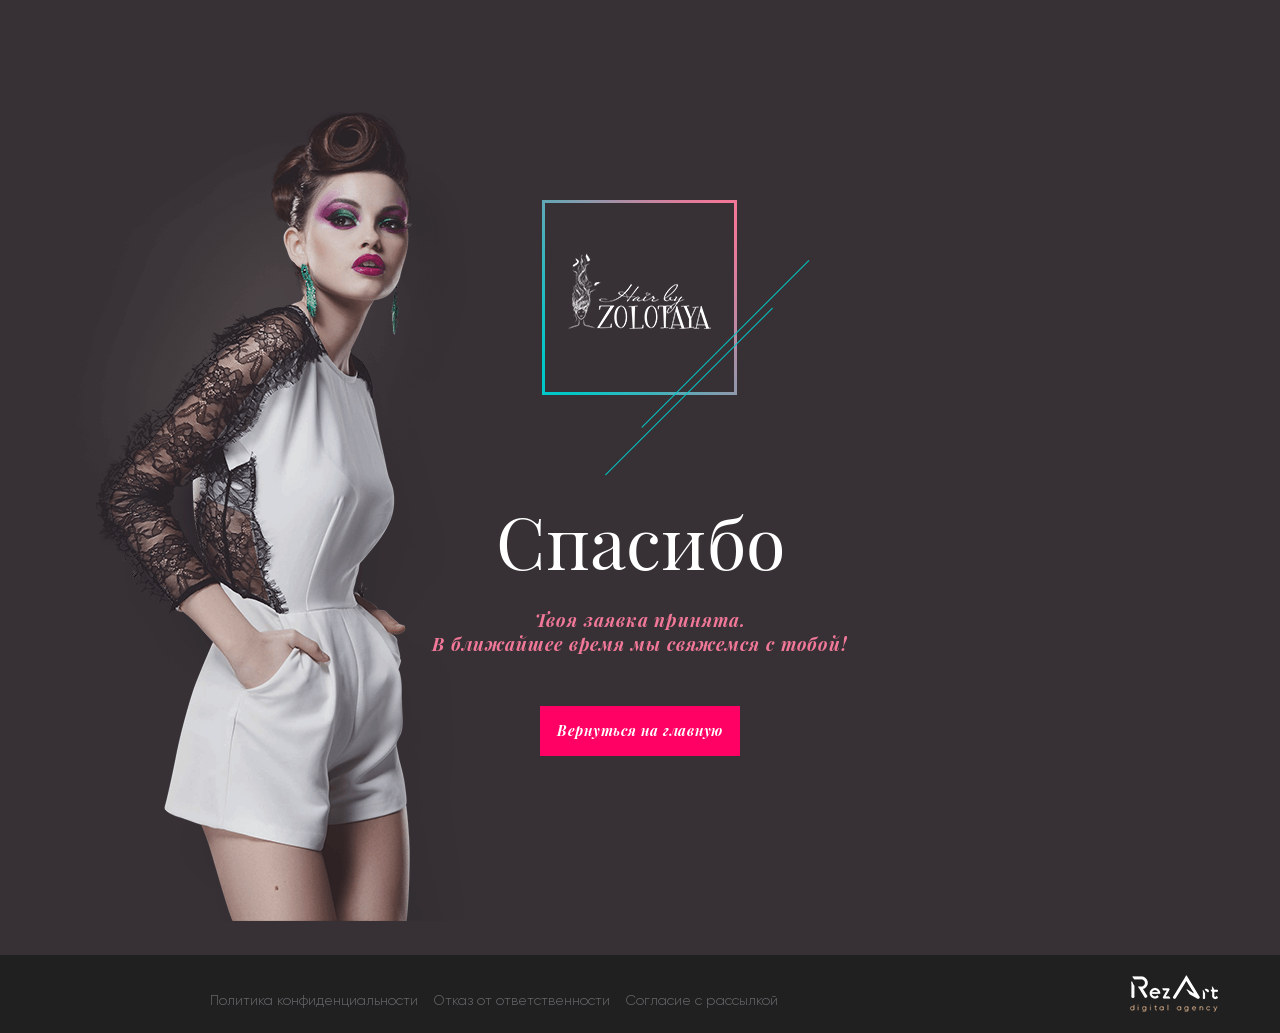
==== success/app/index.html @ e9a2dc97 "Final" ====
<!DOCTYPE html>
<html class="no-js" lang="ru">

<head>

    <meta charset="utf-8">

    <title>UKRAINE BEAUTY FEST 2017</title>

    <meta name="description" content="#ukrainebeautyfest - первая 12-часовая beauty сессия. 5 спикеров — легенд beauty индустрии Украины и СНГ будут делиться с Тобой своими секретами.">
    <meta name="keywords" content="ukraine beauty fest, beauty событие, бьюти событие, beauty встреча,  бьюти встреча, beauty индустрия, бьюти индустрия, Топ-стилист по волосам,  бьюти-блоггер, beauty блогер, бьюти мастер-класс, beauty мастер-класс, фешн  событие, fashion событие, Анастасия Золотая, Юлия Джулай, Рост Дикой, Диана  Глостер">

    <meta property="og:description" content="#ukrainebeautyfest - первая 12-часовая beauty сессия. 5 спикеров — легенд beauty индустрии Украины и СНГ будут делиться с Тобой своими секретами." />

    <meta property="og:image" content="http://beautyfest.com.ua//img/og.png" />
    <meta property="og:image:type" content="image/png" />
    <meta property="og:image:width" content="260" />
    <meta property="og:image:height" content="260" />

    <meta property="og:site_name" content="UKRAINE BEAUTY FEST 2017"/>
    <meta property="og:title" content="UKRAINE BEAUTY FEST 2017" />
    <meta property="og:url" content="http://beautyfest.com.ua/"/>

    <meta http-equiv="X-UA-Compatible" content="IE=edge">
    <meta name="viewport" content="width=device-width, initial-scale=1, minimum-scale=1, maximum-scale=1" />

    <link rel="apple-touch-icon" sizes="180x180" href="img/favicon/apple-touch-icon.png">
    <link rel="icon" type="image/png" href="img/favicon/favicon-32x32.png" sizes="32x32">
    <link rel="icon" type="image/png" href="img/favicon/favicon-16x16.png" sizes="16x16">
    <link rel="manifest" href="img/favicon/manifest.json">
    <link rel="shortcut icon" href="img/favicon/favicon.ico">
    <meta name="msapplication-config" content="img/favicon/browserconfig.xml">
    <meta name="theme-color" content="#f17899">




    <!-- RESET -->
    <style>html,body,div,span,applet,object,iframe,h1,h2,h3,h4,h5,h6,p,blockquote,pre,a,abbr,acronym,address,big,cite,code,del,dfn,em,img,ins,kbd,q,s,samp,small,strike,strong,sub,sup,tt,var,b,u,i,center,dl,dt,dd,ol,ul,li,fieldset,form,label,legend,table,caption,tbody,tfoot,thead,tr,th,td,article,aside,canvas,details,embed,figure,figcaption,footer,header,hgroup,menu,nav,output,ruby,section,summary,time,mark,audio,video{margin:0;padding:0;border:0;font-size:100%;font:inherit;vertical-align:baseline}article,aside,details,figcaption,figure,footer,header,hgroup,menu,nav,section{display:block}body{line-height:1}ol,ul{list-style:none}blockquote,q{quotes:none}blockquote:before,blockquote:after,q:before,q:after{content:'';content:none}table{border-collapse:collapse;border-spacing:0}*{box-sizing:border-box}html,body{height:100%;margin:0;width:100%}.container{max-width:1200px;margin:0 auto}a,button,img,input{-webkit-transition:all .5s;transition:all .5s}button,button:active,button:focus,input,input:active,input:focus,textarea,textarea:active,textarea:focus{outline:none}button,button:hover,a,a:hover{text-decoration:none;cursor:pointer}.clear{clear:both;display:block;overflow:hidden;visibility:hidden;width:0;height:0}.clearfix:before,.clearfix:after,.container:before,.container:after{content:'.';display:block;overflow:hidden;visibility:hidden;font-size:0;line-height:0;width:0;height:0}.clearfix:after,.container:after{clear:both}.left{float:left}.right{float:right}.tl{text-align:left}.tr{text-align:right}.tc{text-align:center}.flex{display:-webkit-box;display:flex;-webkit-box-align:center;align-items:center;-webkit-box-pack:center;justify-content:center}a,button,input,textarea{text-decoration:none;outline:0;border:0;-webkit-transition:color .4s ease,background-color .4s ease,background-image .4s ease,border-color .4s ease;transition:color .4s ease,background-color .4s ease,background-image .4s ease,border-color .4s ease}a:focus,button:focus,input:focus,textarea:focus{outline:0}input,textarea{-webkit-box-sizing:border-box;box-sizing:border-box}textarea{resize:none}button:hover,a:hover{cursor:pointer}</style>

    <!-- GRID -->
    <style>:before,:after{-webkit-box-sizing:border-box;-moz-box-sizing:border-box;box-sizing:border-box}.container{margin-right:auto;margin-left:auto;padding-left:15px;padding-right:15px}@media (min-width:768px){.container{width:750px}}@media (min-width:992px){.container{width:970px}}@media (min-width:1200px){.container{width:1170px}}.row{margin-left:-15px;margin-right:-15px}.col-1,.col-sm-1,.col-md-1,.col-lg-1,.col-2,.col-sm-2,.col-md-2,.col-lg-2,.col-3,.col-sm-3,.col-md-3,.col-lg-3,.col-4,.col-sm-4,.col-md-4,.col-lg-4,.col-5,.col-sm-5,.col-md-5,.col-lg-5,.col-6,.col-sm-6,.col-md-6,.col-lg-6,.col-7,.col-sm-7,.col-md-7,.col-lg-7,.col-8,.col-sm-8,.col-md-8,.col-lg-8,.col-9,.col-sm-9,.col-md-9,.col-lg-9,.col-10,.col-sm-10,.col-md-10,.col-lg-10,.col-11,.col-sm-11,.col-md-11,.col-lg-11,.col-12,.col-sm-12,.col-md-12,.col-lg-12{position:relative;min-height:1px;padding-left:15px;padding-right:15px}.col-1,.col-2,.col-3,.col-4,.col-5,.col-6,.col-7,.col-8,.col-9,.col-10,.col-11,.col-12{float:left}.col-12{width:100%}.col-11{width:91.66666667%}.col-10{width:83.33333333%}.col-9{width:75%}.col-8{width:66.66666667%}.col-7{width:58.33333333%}.col-6{width:50%}.col-5{width:41.66666667%}.col-4{width:33.33333333%}.col-3{width:25%}.col-2{width:16.66666667%}.col-1{width:8.33333333%}.col-pull-12{right:100%}.col-pull-11{right:91.66666667%}.col-pull-10{right:83.33333333%}.col-pull-9{right:75%}.col-pull-8{right:66.66666667%}.col-pull-7{right:58.33333333%}.col-pull-6{right:50%}.col-pull-5{right:41.66666667%}.col-pull-4{right:33.33333333%}.col-pull-3{right:25%}.col-pull-2{right:16.66666667%}.col-pull-1{right:8.33333333%}.col-pull-0{right:auto}.col-push-12{left:100%}.col-push-11{left:91.66666667%}.col-push-10{left:83.33333333%}.col-push-9{left:75%}.col-push-8{left:66.66666667%}.col-push-7{left:58.33333333%}.col-push-6{left:50%}.col-push-5{left:41.66666667%}.col-push-4{left:33.33333333%}.col-push-3{left:25%}.col-push-2{left:16.66666667%}.col-push-1{left:8.33333333%}.col-push-0{left:auto}.col-offset-12{margin-left:100%}.col-offset-11{margin-left:91.66666667%}.col-offset-10{margin-left:83.33333333%}.col-offset-9{margin-left:75%}.col-offset-8{margin-left:66.66666667%}.col-offset-7{margin-left:58.33333333%}.col-offset-6{margin-left:50%}.col-offset-5{margin-left:41.66666667%}.col-offset-4{margin-left:33.33333333%}.col-offset-3{margin-left:25%}.col-offset-2{margin-left:16.66666667%}.col-offset-1{margin-left:8.33333333%}.col-offset-0{margin-left:0}.clearfix:before,.clearfix:after,.container:before,.container:after,.container-fluid:before,.container-fluid:after,.row:before,.row:after{content:" ";display:table}.clearfix:after,.container:after,.container-fluid:after,.row:after{clear:both}.center-block{display:block;margin-left:auto;margin-right:auto}</style>

    <!-- FONTS+HEADER -->
    <style>@font-face{font-family:"Gilroy-Light";font-style:normal;font-weight:400;src:url(fonts/Gilroy-Light.woff2) format("woff2"),url(fonts/Gilroy-Light.woff) format("woff")}@font-face{font-family:"PlayfairDisplay-BoldItalic";font-style:normal;font-weight:400;src:url(fonts/PlayfairDisplay-BoldItalic.woff2) format("woff2"),url(fonts/PlayfairDisplay-BoldItalic.woff) format("woff")}@font-face{font-family:"PlayfairDisplay-Regular";font-style:normal;font-weight:400;src:url(fonts/PlayfairDisplay-Regular.woff2) format("woff2"),url(fonts/PlayfairDisplay-Regular.woff) format("woff")}
    body{position:relative;font:18px/24px Gilroy-Light,sans-serif;color:#838183;background-color:#fff}body.unscroll{overflow:hidden}h2{color:#373035;font-size:48px;line-height:56px;position:relative}.md-modal.md-show{opacity:1}.md-modal{opacity:0}.hidden{height:0;width:0}::-webkit-scrollbar{width:10px}::-webkit-scrollbar-track{-webkit-box-shadow:inset 0 0 20px rgba(0,0,0,0.3)}::-webkit-scrollbar-thumb{-webkit-border-radius:0;border-radius:0;background:#f17899;-webkit-box-shadow:inset 0 0 6px rgba(0,0,0,0.5)}::-webkit-scrollbar-thumb:window-inactive{background:#f17899}.text--title{font-family:"PlayfairDisplay-Regular",sans-serif}.text--italic{letter-spacing:.05em;font-family:"PlayfairDisplay-Italic",sans-serif}.text--ibold{font-family:"PlayfairDisplay-BoldItalic",sans-serif;color:#373035;letter-spacing:.05em}.text--pink{color:#f17899}.text--white{color:#fff}.title--main{font-size:24px;line-height:30px}.title--small{font-size:18px}.btn{max-width:200px;width:100%;height:50px;background-color:#ff0065;color:#fff;font:14px/24px PlayfairDisplay-BoldItalic,sans-serif;text-align:center;letter-spacing:.05em}.btn:hover{background-color:#00c8c8}.btn:active{background-color:#007b7b}section{padding-bottom:77px;position:relative;min-height:100vh;background-image:url(img/bg.png);background-position:top center;background-repeat:no-repeat;background-color:#373135;text-align:center;padding-top:200px}section .logo{margin-right:-72px}section h1{color:#fff;font-size:72px;line-height:76px;margin:20px 0 30px}section .btn{margin:50px auto 200px}footer{padding:15px 0;background-color:#202020;position:absolute;bottom:0;left:0;right:0}footer .politics{margin-top:17px}footer .politics a{color:#65666a;font-size:14px}footer .politics a:hover{color:#f17899}footer .politics a + a{margin-left:10px}footer .logo_rezart{margin-top:5px;margin-left:25px;width:80px;float:right}@media (min-width: 768px) and (max-width: 991px){footer .politics a{font-size:13px}}@media screen and (max-height: 790px){.md_large .md_content{max-height:320px}}@media (max-width: 767px){[class*='col']{width:100%}section{padding-bottom:182px;overflow:hidden;padding-top:60px;background-image:none}footer{text-align:center}footer .politics a{font-size:14px;display:block;text-align:center}footer .politics a + a{margin-left:0}footer .logo_rezart{display:inline-block;float:none;margin-top:20px;margin-left:0}div[id*='modal_politics'] h2{padding-top:70px;font-size:28px}div[id*='modal_politics'] .btn_close_modal{top:20px}}</style>

    <!-- Load CSS, CSS Localstorage & WebFonts Main Function -->
    <script>!function(a){"use strict";function b(a,b,c){a.addEventListener?a.addEventListener(b,c,!1):a.attachEvent&&a.attachEvent("on"+b,c)}function c(b,c){return a.localStorage&&localStorage[b+"_content"]&&localStorage[b+"_file"]===c}function d(b,d){if(a.localStorage&&a.XMLHttpRequest)c(b,d)?f(localStorage[b+"_content"]):e(b,d);else{var h=g.createElement("link");h.href=d,h.id=b,h.rel="stylesheet",h.type="text/css",g.getElementsByTagName("head")[0].appendChild(h),g.cookie=b}}function e(a,b){var c=new XMLHttpRequest;c.open("GET",b,!0),c.onreadystatechange=function(){4===c.readyState&&200===c.status&&(f(c.responseText),localStorage[a+"_content"]=c.responseText,localStorage[a+"_file"]=b)},c.send()}function f(a){var b=g.createElement("style");b.setAttribute("type","text/css"),g.getElementsByTagName("head")[0].appendChild(b),b.styleSheet?b.styleSheet.cssText=a:b.innerHTML=a}var g=a.document;a.loadCSS=function(a,b,c){var d,e=g.createElement("link");if(b)d=b;else{var f;f=g.querySelectorAll?g.querySelectorAll("style,link[rel=stylesheet],script"):(g.body||g.getElementsByTagName("head")[0]).childNodes,d=f[f.length-1]}var h=g.styleSheets;e.rel="stylesheet",e.href=a,e.media="only x",d.parentNode.insertBefore(e,b?d:d.nextSibling);var i=function(a){for(var b=e.href,c=h.length;c--;)if(h[c].href===b)return a();setTimeout(function(){i(a)})};return e.onloadcssdefined=i,i(function(){e.media=c||"all"}),e},a.loadLocalStorageCSS=function(e,f){c(e,f)||g.cookie.indexOf(e)>-1?d(e,f):b(a,"load",function(){d(e,f)})}}(this);</script>

<!--     <link rel="stylesheet" href="css/fonts.css"> -->
    <!-- <link rel="stylesheet" href="css/header.css"> -->
    <!-- Load CSS Start -->

    <script>loadCSS( "css/main.css?ver=1.0.0", false, "all" );</script>
    <!-- Load CSS End -->

    <!-- Load CSS Compiled without JS -->
    <noscript>
        <link rel="stylesheet" href="css/main.css">
    </noscript>

</head>
<body >


<section>
    <div class="container">
        <div class="row">
            <div class="col-12">
                <img src="img/logo.png" alt="" class="logo">
                <h1 class="text--title">Спасибо</h1>
                <p class="afterheader text--ibold text--pink">Твоя заявка принята. <br /> В ближайшее время мы свяжемся с тобой!</p>
                <a class="flex btn" href="http://beautyfest.com.ua/">Вернуться на главную</a>
            </div>
        </div>
    </div>

    <footer>
        <div class="container">
            <div class="row">
                <div class="col-9">
                    <div class="politics">
                        <a class="md-trigger" data-modal="modal_politics_one">Политика  конфиденциальности</a>
                        <a class="md-trigger" data-modal="modal_politics_two">Отказ от  ответственности</a>
                        <a class="md-trigger" data-modal="modal_politics_three">Согласие с  рассылкой</a>
                    </div>
                </div>
                <div class="col-3">
                    <a class="logo_rezart" target="_blank" href="http://rezart.com.ua/"><img src="img/logo-rezart.png" alt="Rezart Digital Agency" ></a>
                </div>
            </div>
        </div>
    </footer>
</section>



<div class="hidden">
    <div class="md-modal md-effect-8 md_large" id="modal_politics_one">
        <div class="md-content">
            <span class="btn_close_modal">
                <a class="md-close"><svg xmlns="http://www.w3.org/2000/svg" viewBox="0 0 52 52" ><style>.a{fill:#424242;}</style><path d="M26 0C11.7 0 0 11.7 0 26s11.7 26 26 26 26-11.7 26-26S40.3 0 26 0zM26 50C12.8 50 2 39.2 2 26S12.8 2 26 2s24 10.8 24 24S39.2 50 26 50z" class="a"/><path d="M35.7 16.3c-0.4-0.4-1-0.4-1.4 0L26 24.6l-8.3-8.3c-0.4-0.4-1-0.4-1.4 0s-0.4 1 0 1.4L24.6 26l-8.3 8.3c-0.4 0.4-0.4 1 0 1.4C16.5 35.9 16.7 36 17 36s0.5-0.1 0.7-0.3L26 27.4l8.3 8.3C34.5 35.9 34.7 36 35 36s0.5-0.1 0.7-0.3c0.4-0.4 0.4-1 0-1.4L27.4 26l8.3-8.3C36.1 17.3 36.1 16.7 35.7 16.3z" class="a"/></svg></a>
            </span>
            <div class="titlebox">
                <h2 class="title tc">Политика конфиденциальности</h2>
            </div>
            <div class="md_content tl">
                <p>Ваша конфиденциальность очень важна для нас. Мы хотим, чтобы Ваша работа в Интернет по возможности была максимально приятной и полезной, и Вы совершенно спокойно использовали широчайший спектр информации, инструментов и возможностей, которые предлагает Интернет.</p>
                <p>Личная информация Членов, собранная при регистрации (или в любое другое время) преимущественно используется для подготовки Продуктов или Услуг в соответствии с Вашими потребностями. Ваша информация не будет передана или продана третьим сторонам. Однако мы можем частично раскрывать личную информацию в особых случаях, описанных в &laquo;Согласии с рассылкой&raquo;</p>
                <p><strong>Какие данные собираются на сайте</strong></p>
                <p>При добровольной регистрации на получение рассылки вы отправляете свое Имя и E-mail через форму регистрации.</p>
                <p><strong>С какой целью собираются эти данные</strong></p>
                <p>Имя используется для обращения лично к вам, а ваш e-mail для отправки вам писем рассылок, новостей, полезных материалов, коммерческих предложений.</p>
                <p>Ваши имя и e-mail не передаются третьим лицам, ни при каких условиях кроме случаев, связанных с исполнением требований законодательства.</p>
                <p>Вы можете отказаться от получения писем рассылки и удалить из базы данных свои контактные данные в любой момент, кликнув на ссылку для отписки, присутствующую в каждом письме.</p>
                <p><strong>Как эти данные используются</strong></p>
                <p>При помощи этих данных собирается информация о действиях посетителей на сайте с целью улучшения его содержания, улучшения функциональных возможностей сайта и, как следствие, создания качественного контента и сервисов для посетителей.</p>
                <p>Вы можете в любой момент изменить настройки своего браузера так, чтобы браузер блокировал все файлы или оповещал об отправке этих файлов. Учтите при этом, что некоторые функции и сервисы не смогут работать должным образом.</p>
                <p><strong>Как эти данные защищаются</strong></p>
                <p>Для защиты Вашей личной информации мы используем разнообразные административные, управленческие и технические меры безопасности. Наша Компания придерживается различных международных стандартов контроля, направленных на операции с личной информацией, которые включают определенные меры контроля по защите информации, собранной в Интернет.</p>
                <p>Наших сотрудников обучают понимать и выполнять эти меры контроля, они ознакомлены с нашим Уведомлением о конфиденциальности, нормами и инструкциями.</p>
                <p>Тем не менее, несмотря на то, что мы стремимся обезопасить Вашу личную информацию, Вы тоже должны принимать меры, чтобы защитить ее.</p>
                <p>Мы настоятельно рекомендуем Вам принимать все возможные меры предосторожности во время пребывания в Интернете. Организованные нами услуги и веб-сайты предусматривают меры по защите от утечки, несанкционированного использования и изменения информации, которую мы контролируем. Несмотря на то, что мы делаем все возможное, чтобы обеспечить целостность и безопасность своей сети и систем, мы не можем гарантировать, что наши меры безопасности предотвратят незаконный доступ к этой информации хакеров сторонних организаций.</p>
                <p>В случае изменения данной политики конфиденциальности вы сможете прочитать об этих изменениях на этой странице или, в особых случаях, получить уведомление на свой e-mail.</p>
            </div>
        </div>
    </div>
    <div class="md-modal md-effect-8 md_large" id="modal_politics_two">
        <div class="md-content">
            <span class="btn_close_modal">
                <a class="md-close"><svg xmlns="http://www.w3.org/2000/svg" viewBox="0 0 52 52" ><style>.a{fill:#424242;}</style><path d="M26 0C11.7 0 0 11.7 0 26s11.7 26 26 26 26-11.7 26-26S40.3 0 26 0zM26 50C12.8 50 2 39.2 2 26S12.8 2 26 2s24 10.8 24 24S39.2 50 26 50z" class="a"/><path d="M35.7 16.3c-0.4-0.4-1-0.4-1.4 0L26 24.6l-8.3-8.3c-0.4-0.4-1-0.4-1.4 0s-0.4 1 0 1.4L24.6 26l-8.3 8.3c-0.4 0.4-0.4 1 0 1.4C16.5 35.9 16.7 36 17 36s0.5-0.1 0.7-0.3L26 27.4l8.3 8.3C34.5 35.9 34.7 36 35 36s0.5-0.1 0.7-0.3c0.4-0.4 0.4-1 0-1.4L27.4 26l8.3-8.3C36.1 17.3 36.1 16.7 35.7 16.3z" class="a"/></svg></a>
            </span>
            <div class="titlebox">
                <h2 class="title tc">Отказ от ответственности</h2>
            </div>
            <div class="md_content tl">
                <p><strong>В соответствии с действующим законодательством</strong>, Администрация отказывается от каких-либо заверений и гарантий, предоставление которых может иным образом подразумеваться, и отказывается от ответственности в отношении Сайта, Содержимого и их использования.</p>
                <p>Ни при каких обстоятельствах Администрация Сайта не будет нести ответственности ни перед какой стороной за какой-либо прямой, непрямой, особый или иной косвенный ущерб в результате любого использования информации на этом Сайте или на любом другом сайте, на который имеется гиперссылка с нашего cайта, возникновение зависимости, снижения продуктивности, увольнения или прерывания трудовой активности, а равно и отчисления из учебных учреждений, за любую упущенную выгоду, приостановку хозяйственной деятельности, потерю программ или данных в Ваших информационных системах или иным образом, возникшие в связи с доступом, использованием или невозможностью использования Сайта, Содержимого или какого-либо связанного интернет-сайта, или неработоспособностью, ошибкой, упущением, перебоем, дефектом, простоем в работе или задержкой в передаче, компьютерным вирусом или системным сбоем, даже если администрация будет явно поставлена в известность о возможности такого ущерба.</p>
                <p>Пользователь соглашается с тем, что все возможные споры будут разрешаться по нормам права.</p>
                <p>Пользователь соглашается с тем, что нормы и законы о защите прав потребителей не могут быть применимы к использованию им Сайта, поскольку он не оказывает возмездных услуг.</p>
                <p>Используя данный Сайт, Вы выражаете свое согласие с &laquo;Отказом от ответственности&raquo; и установленными Правилами и принимаете всю ответственность, которая может быть на Вас возложена.</p>
            </div>
        </div>
    </div>

    <div class="md-modal md-effect-8 md_large" id="modal_politics_three">
        <div class="md-content">
            <span class="btn_close_modal">
                <a class="md-close"><svg xmlns="http://www.w3.org/2000/svg" viewBox="0 0 52 52" ><style>.a{fill:#424242;}</style><path d="M26 0C11.7 0 0 11.7 0 26s11.7 26 26 26 26-11.7 26-26S40.3 0 26 0zM26 50C12.8 50 2 39.2 2 26S12.8 2 26 2s24 10.8 24 24S39.2 50 26 50z" class="a"/><path d="M35.7 16.3c-0.4-0.4-1-0.4-1.4 0L26 24.6l-8.3-8.3c-0.4-0.4-1-0.4-1.4 0s-0.4 1 0 1.4L24.6 26l-8.3 8.3c-0.4 0.4-0.4 1 0 1.4C16.5 35.9 16.7 36 17 36s0.5-0.1 0.7-0.3L26 27.4l8.3 8.3C34.5 35.9 34.7 36 35 36s0.5-0.1 0.7-0.3c0.4-0.4 0.4-1 0-1.4L27.4 26l8.3-8.3C36.1 17.3 36.1 16.7 35.7 16.3z" class="a"/></svg></a>
            </span>
            <div class="titlebox">
                <h2 class="title tc">Согласие с рассылкой</h2>
            </div>
            <div class="md_content tl">
                <p>Заполняя форму на нашем сайте &mdash; вы соглашаетесь с нашей политикой конфиденциальности. Также вы соглашаетесь с тем, что мы имеем право разглашать ваши личные данные в следующих случаях:</p>
                <p><strong>1) С Вашего согласия:</strong>&nbsp;Во всех остальных случаях перед передачей информации о Вас третьим сторонам наша Компания обязуется получить Ваше явное согласие. Например, наша Компания может реализовывать совместное предложение или конкурс с третьей стороной, тогда мы попросим у Вас разрешение на совместное использование Вашей личной информации с третьей стороной.</p>
                <p><strong>2) Компаниям, работающим от нашего лица:</strong>&nbsp;Мы сотрудничаем с другими компаниями, выполняющими от нашего лица функции бизнес поддержки, в связи с чем Ваша личная информация может быть частично раскрыта. Мы требуем, чтобы такие компании использовали информацию только в целях предоставления услуг по договору; им запрещается передавать данную информацию другим сторонам в ситуациях, отличных от случаев, когда это вызвано необходимостью предоставления оговоренных услуг. Примеры функций бизнес поддержки: выполнение заказов, реализация заявок, выдача призов и бонусов, проведение опросов среди клиентов и управление информационными системами. Мы также раскрываем обобщенную неперсонифицированную информацию при выборе поставщиков услуг.</p>
                <p><strong>3) Дочерним и совместным предприятиям:</strong>&nbsp;Под дочерним или совместным предприятием понимается организация, не менее 50% долевого участия которой принадлежит Компании. При передаче Вашей информации партнеру по дочернему или совместному предприятию наша Компания требует не разглашать данную информацию другим сторонам в маркетинговых целях и не использовать Вашу информацию каким-либо путем, противоречащим Вашему выбору. Если Вы указали, что не хотите получать от нашей Компании какие-либо маркетинговые материалы, то мы не будем передавать Вашу информацию своим партнерам по дочерним и совместным предприятиям для маркетинговых целей.</p>
                <p><strong>4) На совместно позиционируемых или партнерских страницах:</strong>&nbsp;Наша Компания может делиться информацией с компаниями-партнерами, вместе с которыми реализует специальные предложения и мероприятия по продвижению товара на совместно позиционируемых страницах нашего сайта. При запросе анкетных данных на таких страницах Вы получите предупреждение о передаче информации. Партнер использует любую предоставленную Вами информацию согласно собственному уведомлению о конфиденциальности, с которым Вы можете ознакомиться перед предоставлением информации о себе.</p>
                <p><strong>5) При передаче контроля над предприятием:</strong>&nbsp;Наша Компания оставляет за собой право передавать Ваши анкетные данные в связи с полной или частичной продажей или трансфертом нашего предприятия или его активов. При продаже или трансферте бизнеса наша Компания предоставит Вам возможность отказаться от передачи информации о себе. В некоторых случаях это может означать, что новая организация не сможет далее предоставлять Вам услуги или продукты, ранее предоставляемые нашей Компанией.</p>
                <p><strong>6)  При проведении мероприятий: </strong> Заполняя анкету участника на како-либо событие Компании, мы можем делиться Вашими данными с другими участниками. Это делается для удобства коммуникации между участниками мероприятия. Эти данные не будут переданы лицам, которые не являются участниками мероприятия, и которые не соответствуют пунктам в разделе «Согласие с рассылкой». </p>
                <p><strong>7) Правоохранительным органам:</strong>&nbsp;Наша Компания может без Вашего на то согласия раскрывать персональную информацию третьим сторонам по любой из следующих причин: во избежание нарушений закона, нормативных правовых актов или постановлений суда; участие в правительственных расследованиях; помощь в предотвращении мошенничества; а также укрепление или защита прав Компании или ее дочерних предприятий.</p>
                <p>Вся личная информация, которая передана Вами для регистрации на нашем сайте, может быть в любой момент изменена либо полностью удалена из нашей базы по Вашему запросу. Для этого Вам необходимо связаться с нами любым удобным для Вас способом, использую контактную информацию, размещенную в специальном разделе нашего сайта.</p>
                <p>Если Вы захотите отказаться от получения писем нашей регулярной рассылки, вы можете это сделать в любой момент с помощью специальной ссылки, которая размещается в конце каждого письма.</p>
            </div>
        </div>
    </div>
    <div class="md-modal md-effect-4" id="modal_callback_ok">

        <div class="md-content">
                <h2>Ваше сообщение успешно отправлено.</h2>
                <div class="cb tc">
                    <a class="md-close btn flex" style="margin:0 auto;"><span>Вернуться на сайт</span></a>
                </div>
            </div>
        </div>
        <a id="call_ok" class="md-trigger hidden" data-modal="modal_callback_ok"></a>
    <div class="md-overlay"></div>
  </div>
    <!-- All modals end -->



        <!--[if lt IE 9]>
        <script src="libs/html5shiv/es5-shim.min.js"></script>
        <script src="libs/html5shiv/html5shiv.min.js"></script>
        <script src="libs/html5shiv/html5shiv-printshiv.min.js"></script>
        <script src="libs/respond/respond.min.js"></script>
        <![endif]-->

    <!--[if lt IE 9]>
    <script src="libs/html5shiv/es5-shim.min.js"></script>
    <script src="libs/html5shiv/html5shiv.min.js"></script>
    <script src="libs/html5shiv/html5shiv-printshiv.min.js"></script>
    <script src="libs/respond/respond.min.js"></script>
    <![endif]-->

    <!-- Load Scripts Start -->
    <script>var scr = {"scripts":[
        {"src" : "js/libs.js", "async" : false},
        {"src" : "js/common.js", "async" : false}
        ]};!function(t,n,r){"use strict";var c=function(t){if("[object Array]"!==Object.prototype.toString.call(t))return!1;for(var r=0;r<t.length;r++){var c=n.createElement("script"),e=t[r];c.src=e.src,c.async=e.async,n.body.appendChild(c)}return!0};t.addEventListener?t.addEventListener("load",function(){c(r.scripts);},!1):t.attachEvent?t.attachEvent("onload",function(){c(r.scripts)}):t.onload=function(){c(r.scripts)}}(window,document,scr);
    </script>
    <!-- Load Scripts End -->

</body>
</html>
---- success/app/css/fonts.css ----
@font-face {
  font-family: "Gilroy-Light";
  font-style: normal;
  font-weight: normal;
  src: url("fonts/Gilroy-Light.woff2") format("woff2"), url("fonts/Gilroy-Light.woff") format("woff"); }

@font-face {
  font-family: "PlayfairDisplay-BoldItalic";
  font-style: normal;
  font-weight: normal;
  src: url("fonts/PlayfairDisplay-BoldItalic.woff2") format("woff2"), url("fonts/PlayfairDisplay-BoldItalic.woff") format("woff"); }

@font-face {
  font-family: "PlayfairDisplay-Italic";
  font-style: normal;
  font-weight: normal;
  src: url("fonts/PlayfairDisplay-Italic.woff2") format("woff2"), url("fonts/PlayfairDisplay-Italic.woff") format("woff"); }

@font-face {
  font-family: "PlayfairDisplay-Regular";
  font-style: normal;
  font-weight: normal;
  src: url("fonts/PlayfairDisplay-Regular.woff2") format("woff2"), url("fonts/PlayfairDisplay-Regular.woff") format("woff"); }
---- success/app/css/header.css ----
body {
  position: relative;
  font: 18px/24px "Gilroy-Light", sans-serif;
  color: #838183;
  background-color: #fff; }

body.unscroll {
  overflow: hidden; }

h2 {
  color: #373035;
  font-size: 48px;
  line-height: 56px;
  position: relative; }

.md-modal.md-show {
  opacity: 1; }

.md-modal {
  opacity: 0; }

.hidden {
  height: 0;
  width: 0; }

/* SCROLL BAR STYLES*/
::-webkit-scrollbar {
  width: 10px; }

/* Track */
::-webkit-scrollbar-track {
  -webkit-box-shadow: inset 0 0 20px rgba(0, 0, 0, 0.3); }

/* Handle */
::-webkit-scrollbar-thumb {
  -webkit-border-radius: 0px;
  border-radius: 0px;
  background: #f17899;
  -webkit-box-shadow: inset 0 0 6px rgba(0, 0, 0, 0.5); }

::-webkit-scrollbar-thumb:window-inactive {
  background: #f17899; }

.text--title {
  font-family: "PlayfairDisplay-Regular", sans-serif; }

.text--italic {
  letter-spacing: .05em;
  font-family: "PlayfairDisplay-Italic", sans-serif; }

.text--ibold {
  font-family: "PlayfairDisplay-BoldItalic", sans-serif;
  color: #373035;
  letter-spacing: .05em; }

.text--pink {
  color: #f17899; }

.text--white {
  color: #fff; }

.title--main {
  font-size: 24px;
  line-height: 30px; }

.title--small {
  font-size: 18px; }

.btn {
  max-width: 200px;
  width: 100%;
  height: 50px;
  background-color: #ff0065;
  color: #fff;
  font: 14px/24px "PlayfairDisplay-BoldItalic", sans-serif;
  text-align: center;
  letter-spacing: 0.05em; }
  .btn:hover {
    background-color: #00c8c8; }
  .btn:active {
    background-color: #007b7b; }

section {
  padding-bottom: 77px;
  position: relative;
  min-height: 100vh;
  background-image: url(img/bg.png);
  background-position: top center;
  background-repeat: no-repeat;
  background-color: #373135;
  text-align: center;
  padding-top: 200px; }
  section .logo {
    margin-right: -72px; }
  section h1 {
    color: #ffffff;
    font-size: 72px;
    line-height: 76px;
    margin: 20px 0 30px; }
  section .btn {
    margin: 50px auto 200px; }

footer {
  padding: 15px 0 15px;
  background-color: #202020;
  position: absolute;
  bottom: 0;
  left: 0;
  right: 0; }
  footer .politics {
    margin-top: 17px; }
    footer .politics a {
      color: #65666a;
      font-size: 14px; }
    footer .politics a:hover {
      color: #f17899; }
    footer .politics a + a {
      margin-left: 10px; }
  footer .logo_rezart {
    margin-top: 5px;
    margin-left: 25px;
    width: 80px;
    float: right; }

@media (min-width: 768px) and (max-width: 991px) {
  footer .politics a {
    font-size: 13px; } }

@media screen and (max-height: 790px) {
  .md_large .md_content {
    max-height: 320px; } }

@media (max-width: 767px) {
  [class*='col'] {
    width: 100%; }
  section {
    padding-bottom: 182px;
    overflow: hidden;
    padding-top: 60px;
    background-image: none; }
  footer {
    text-align: center; }
    footer .politics a {
      font-size: 14px;
      display: block;
      text-align: center; }
    footer .politics a + a {
      margin-left: 0; }
    footer .logo_rezart {
      display: inline-block;
      float: none;
      margin-top: 20px;
      margin-left: 0; }
  div[id*='modal_politics'] h2 {
    padding-top: 70px;
    font-size: 28px; }
  div[id*='modal_politics'] .btn_close_modal {
    top: 20px; } }
---- success/app/css/main.css ----
@import url(../libs/niftymodal/component.css);
.hidden {
  height: 0;
  width: 0; }

div[id*="modal_politics"] {
  text-align: center; }
  div[id*="modal_politics"] h2 {
    padding-top: 50px; }

.md_large {
  max-width: 100%;
  width: 90%; }

.md_large .md-content > div.md_content {
  padding: 0px 40px 0px; }

.md_large .md-content p {
  font-size: 0.9em;
  line-height: 1.4; }

.md_large .md-content p:first-child {
  padding-top: 24px; }

.md_large .md-content p:last-child {
  padding-bottom: 24px; }

.md_large .md_content {
  max-height: 680px;
  overflow: auto;
  padding-top: 24px; }

.md_content:before {
  content: "";
  position: absolute;
  width: 100%;
  left: 0;
  height: 24px;
  background-image: -webkit-gradient(linear, 0 0, 0 100%, from(white), to(rgba(255, 255, 255, 0)));
  background-image: -webkit-linear-gradient(top, white, rgba(255, 255, 255, 0));
  background-image: -webkit-gradient(linear, left top, left bottom, from(white), to(rgba(255, 255, 255, 0)));
  background-image: linear-gradient(to bottom, white, rgba(255, 255, 255, 0));
  background-repeat: repeat-x; }

.md_content:after {
  content: "";
  position: absolute;
  width: 100%;
  left: 0;
  height: 24px;
  bottom: 0;
  background-image: -webkit-gradient(linear, 0 0, 0 100%, from(rgba(255, 255, 255, 0)), to(white));
  background-image: -webkit-linear-gradient(top, rgba(255, 255, 255, 0), white);
  background-image: -webkit-gradient(linear, left top, left bottom, from(rgba(255, 255, 255, 0)), to(white));
  background-image: linear-gradient(to bottom, rgba(255, 255, 255, 0), white);
  background-repeat: repeat-x; }

.md-content h2 {
  text-align: center; }

.md_bottom {
  padding: 12px 0 0 0; }

.md-content .form_input {
  width: 45%; }

.form_icon {
  position: absolute;
  width: 40px;
  color: #cfcfcf; }

.form_icon i {
  font-size: 18px;
  line-height: 54px; }

.allert, .allert_tell {
  position: absolute;
  z-index: 20;
  top: 50%;
  margin-top: -10px;
  display: block;
  right: 15px;
  height: 20px;
  width: 20px;
  color: #FF6565;
  cursor: default; }

.allert:hover, .allert_tell:hover {
  text-decoration: none; }

.allert span, .allert_tell span {
  display: none;
  opacity: 0;
  padding: 5px;
  margin-left: 5px;
  line-height: 14px;
  color: #000;
  font-style: italic;
  font-size: 13px;
  -webkit-border-radius: 4px;
  border-radius: 4px;
  -webkit-transition: all 0.5s;
  transition: all 0.5s;
  min-width: 140px;
  text-align: center; }

.allert:hover span, .allert_tell:hover span {
  border: 1px solid #FF6565;
  background: #fff;
  display: inline;
  position: absolute;
  color: #4e4e4e;
  right: 24px;
  top: -2px;
  opacity: 1; }

.btn_close_modal {
  position: absolute;
  right: 10px;
  z-index: 10;
  top: 10px;
  display: block;
  width: 40px;
  height: 40px;
  text-align: center;
  font-size: 18px;
  margin: 0 auto 20px;
  cursor: pointer;
  -webkit-transition: -webkit-transform 1s;
  transition: -webkit-transform 1s;
  transition: transform 1s;
  transition: transform 1s, -webkit-transform 1s;
  -webkit-transform-origin: 50% 50%;
  -ms-transform-origin: 50% 50%;
  transform-origin: 50% 50%; }
  .btn_close_modal svg {
    width: 40px; }
  .btn_close_modal a {
    color: #000;
    -webkit-transition: all .3s;
    transition: all .3s; }
    .btn_close_modal a svg .a {
      -webkit-transition: all .3s;
      transition: all .3s;
      fill: #d4d4d4; }
  .btn_close_modal a:hover {
    color: #000; }
    .btn_close_modal a:hover svg .a {
      fill: #f17899; }

.t_small {
  font-size: 14px; }
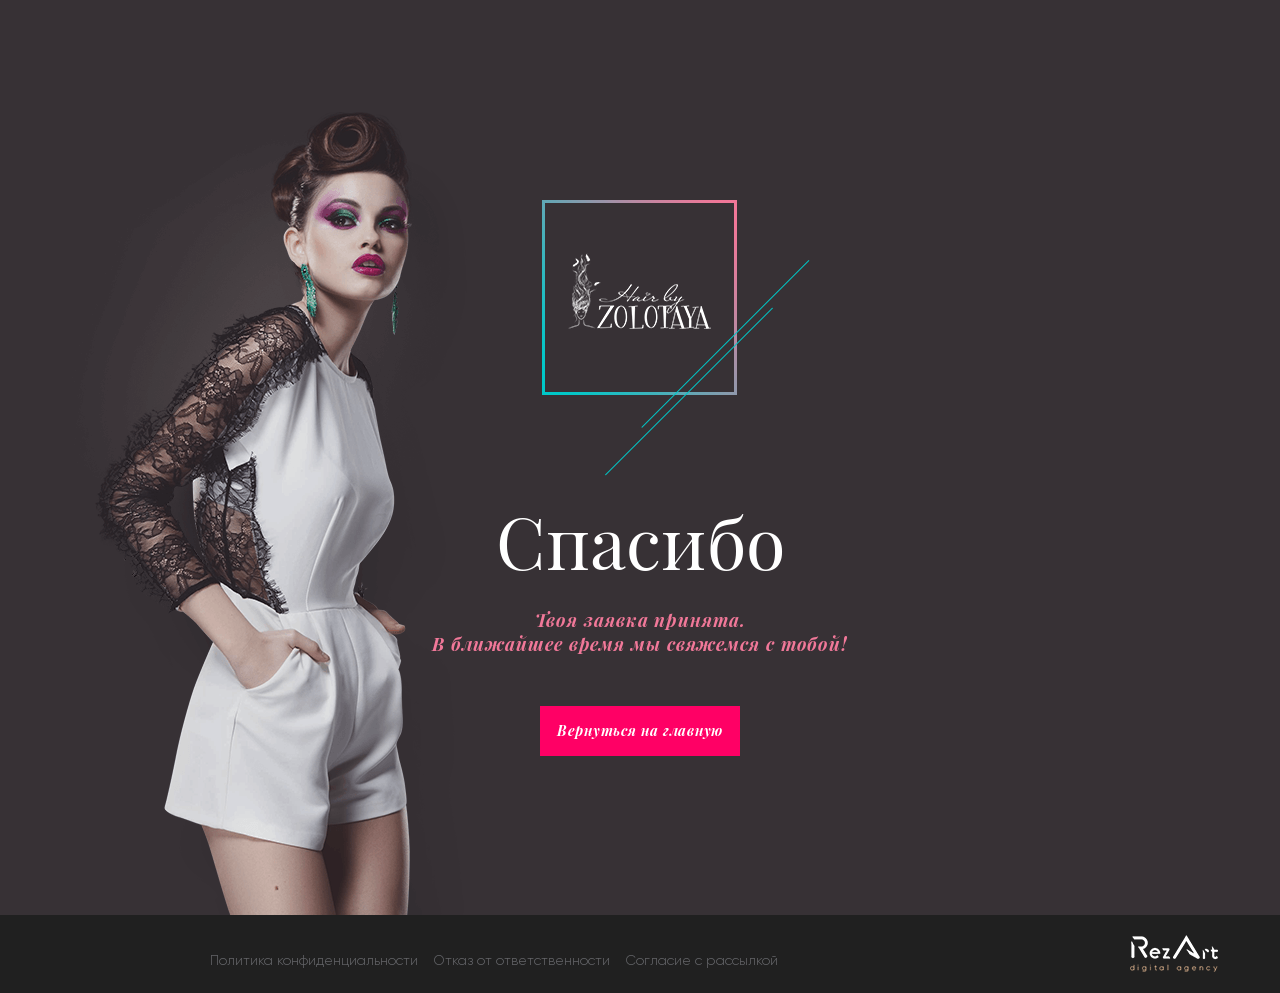
==== commit a345450b: "Final" ====
--- a/success/app/index.html
+++ b/success/app/index.html
@@ -43,7 +43,7 @@
 
     <!-- FONTS+HEADER -->
     <style>@font-face{font-family:"Gilroy-Light";font-style:normal;font-weight:400;src:url(fonts/Gilroy-Light.woff2) format("woff2"),url(fonts/Gilroy-Light.woff) format("woff")}@font-face{font-family:"PlayfairDisplay-BoldItalic";font-style:normal;font-weight:400;src:url(fonts/PlayfairDisplay-BoldItalic.woff2) format("woff2"),url(fonts/PlayfairDisplay-BoldItalic.woff) format("woff")}@font-face{font-family:"PlayfairDisplay-Regular";font-style:normal;font-weight:400;src:url(fonts/PlayfairDisplay-Regular.woff2) format("woff2"),url(fonts/PlayfairDisplay-Regular.woff) format("woff")}
-    body{position:relative;font:18px/24px Gilroy-Light,sans-serif;color:#838183;background-color:#fff}body.unscroll{overflow:hidden}h2{color:#373035;font-size:48px;line-height:56px;position:relative}.md-modal.md-show{opacity:1}.md-modal{opacity:0}.hidden{height:0;width:0}::-webkit-scrollbar{width:10px}::-webkit-scrollbar-track{-webkit-box-shadow:inset 0 0 20px rgba(0,0,0,0.3)}::-webkit-scrollbar-thumb{-webkit-border-radius:0;border-radius:0;background:#f17899;-webkit-box-shadow:inset 0 0 6px rgba(0,0,0,0.5)}::-webkit-scrollbar-thumb:window-inactive{background:#f17899}.text--title{font-family:"PlayfairDisplay-Regular",sans-serif}.text--italic{letter-spacing:.05em;font-family:"PlayfairDisplay-Italic",sans-serif}.text--ibold{font-family:"PlayfairDisplay-BoldItalic",sans-serif;color:#373035;letter-spacing:.05em}.text--pink{color:#f17899}.text--white{color:#fff}.title--main{font-size:24px;line-height:30px}.title--small{font-size:18px}.btn{max-width:200px;width:100%;height:50px;background-color:#ff0065;color:#fff;font:14px/24px PlayfairDisplay-BoldItalic,sans-serif;text-align:center;letter-spacing:.05em}.btn:hover{background-color:#00c8c8}.btn:active{background-color:#007b7b}section{padding-bottom:77px;position:relative;min-height:100vh;background-image:url(img/bg.png);background-position:top center;background-repeat:no-repeat;background-color:#373135;text-align:center;padding-top:200px}section .logo{margin-right:-72px}section h1{color:#fff;font-size:72px;line-height:76px;margin:20px 0 30px}section .btn{margin:50px auto 200px}footer{padding:15px 0;background-color:#202020;position:absolute;bottom:0;left:0;right:0}footer .politics{margin-top:17px}footer .politics a{color:#65666a;font-size:14px}footer .politics a:hover{color:#f17899}footer .politics a + a{margin-left:10px}footer .logo_rezart{margin-top:5px;margin-left:25px;width:80px;float:right}@media (min-width: 768px) and (max-width: 991px){footer .politics a{font-size:13px}}@media screen and (max-height: 790px){.md_large .md_content{max-height:320px}}@media (max-width: 767px){[class*='col']{width:100%}section{padding-bottom:182px;overflow:hidden;padding-top:60px;background-image:none}footer{text-align:center}footer .politics a{font-size:14px;display:block;text-align:center}footer .politics a + a{margin-left:0}footer .logo_rezart{display:inline-block;float:none;margin-top:20px;margin-left:0}div[id*='modal_politics'] h2{padding-top:70px;font-size:28px}div[id*='modal_politics'] .btn_close_modal{top:20px}}</style>
+    body{position:relative;font:18px/24px Gilroy-Light,sans-serif;color:#838183;background-color:#fff}body.unscroll{overflow:hidden}h2{color:#373035;font-size:48px;line-height:56px;position:relative}.md-modal.md-show{opacity:1}.md-modal{opacity:0}.hidden{height:0;width:0}::-webkit-scrollbar{width:10px}::-webkit-scrollbar-track{-webkit-box-shadow:inset 0 0 20px rgba(0,0,0,0.3)}::-webkit-scrollbar-thumb{-webkit-border-radius:0;border-radius:0;background:#f17899;-webkit-box-shadow:inset 0 0 6px rgba(0,0,0,0.5)}::-webkit-scrollbar-thumb:window-inactive{background:#f17899}.text--title{font-family:"PlayfairDisplay-Regular",sans-serif}.text--italic{letter-spacing:.05em;font-family:"PlayfairDisplay-Italic",sans-serif}.text--ibold{font-family:"PlayfairDisplay-BoldItalic",sans-serif;color:#373035;letter-spacing:.05em}.text--pink{color:#f17899}.text--white{color:#fff}.title--main{font-size:24px;line-height:30px}.title--small{font-size:18px}.btn{max-width:200px;width:100%;height:50px;background-color:#ff0065;color:#fff;font:14px/24px PlayfairDisplay-BoldItalic,sans-serif;text-align:center;letter-spacing:.05em}.btn:hover{background-color:#00c8c8}.btn:active{background-color:#007b7b}section{padding-bottom:77px;position:relative;min-height:100vh;background-image:url(img/bg.png);background-position:top center;background-repeat:no-repeat;background-color:#373135;text-align:center;padding-top:200px}section .logo{margin-right:-72px}section h1{color:#fff;font-size:72px;line-height:76px;margin:20px 0 30px}section .btn{margin:50px auto 160px}footer{padding:15px 0;background-color:#202020;position:absolute;bottom:0;left:0;right:0}footer .politics{margin-top:17px}footer .politics a{color:#65666a;font-size:14px}footer .politics a:hover{color:#f17899}footer .politics a + a{margin-left:10px}footer .logo_rezart{margin-top:5px;margin-left:25px;width:80px;float:right}@media (min-width: 768px) and (max-width: 991px){footer .politics a{font-size:13px}}@media screen and (max-height: 700px){.md_large .md_content{max-height:320px}}@media (max-width: 767px){[class*='col']{width:100%}section{padding-bottom:182px;overflow:hidden;padding-top:60px;background-image:none}footer{text-align:center}footer .politics a{font-size:14px;display:block;text-align:center}footer .politics a + a{margin-left:0}footer .logo_rezart{display:inline-block;float:none;margin-top:20px;margin-left:0}div[id*='modal_politics'] h2{padding-top:70px;font-size:28px}div[id*='modal_politics'] .btn_close_modal{top:20px}}</style>
 
     <!-- Load CSS, CSS Localstorage & WebFonts Main Function -->
     <script>!function(a){"use strict";function b(a,b,c){a.addEventListener?a.addEventListener(b,c,!1):a.attachEvent&&a.attachEvent("on"+b,c)}function c(b,c){return a.localStorage&&localStorage[b+"_content"]&&localStorage[b+"_file"]===c}function d(b,d){if(a.localStorage&&a.XMLHttpRequest)c(b,d)?f(localStorage[b+"_content"]):e(b,d);else{var h=g.createElement("link");h.href=d,h.id=b,h.rel="stylesheet",h.type="text/css",g.getElementsByTagName("head")[0].appendChild(h),g.cookie=b}}function e(a,b){var c=new XMLHttpRequest;c.open("GET",b,!0),c.onreadystatechange=function(){4===c.readyState&&200===c.status&&(f(c.responseText),localStorage[a+"_content"]=c.responseText,localStorage[a+"_file"]=b)},c.send()}function f(a){var b=g.createElement("style");b.setAttribute("type","text/css"),g.getElementsByTagName("head")[0].appendChild(b),b.styleSheet?b.styleSheet.cssText=a:b.innerHTML=a}var g=a.document;a.loadCSS=function(a,b,c){var d,e=g.createElement("link");if(b)d=b;else{var f;f=g.querySelectorAll?g.querySelectorAll("style,link[rel=stylesheet],script"):(g.body||g.getElementsByTagName("head")[0]).childNodes,d=f[f.length-1]}var h=g.styleSheets;e.rel="stylesheet",e.href=a,e.media="only x",d.parentNode.insertBefore(e,b?d:d.nextSibling);var i=function(a){for(var b=e.href,c=h.length;c--;)if(h[c].href===b)return a();setTimeout(function(){i(a)})};return e.onloadcssdefined=i,i(function(){e.media=c||"all"}),e},a.loadLocalStorageCSS=function(e,f){c(e,f)||g.cookie.indexOf(e)>-1?d(e,f):b(a,"load",function(){d(e,f)})}}(this);</script>
--- a/success/app/css/header.css
+++ b/success/app/css/header.css
@@ -98,7 +98,7 @@
     line-height: 76px;
     margin: 20px 0 30px; }
   section .btn {
-    margin: 50px auto 200px; }
+    margin: 50px auto 160px; }
 
 footer {
   padding: 15px 0 15px;
@@ -126,7 +126,7 @@
   footer .politics a {
     font-size: 13px; } }
 
-@media screen and (max-height: 790px) {
+@media screen and (max-height: 700px) {
   .md_large .md_content {
     max-height: 320px; } }
 
